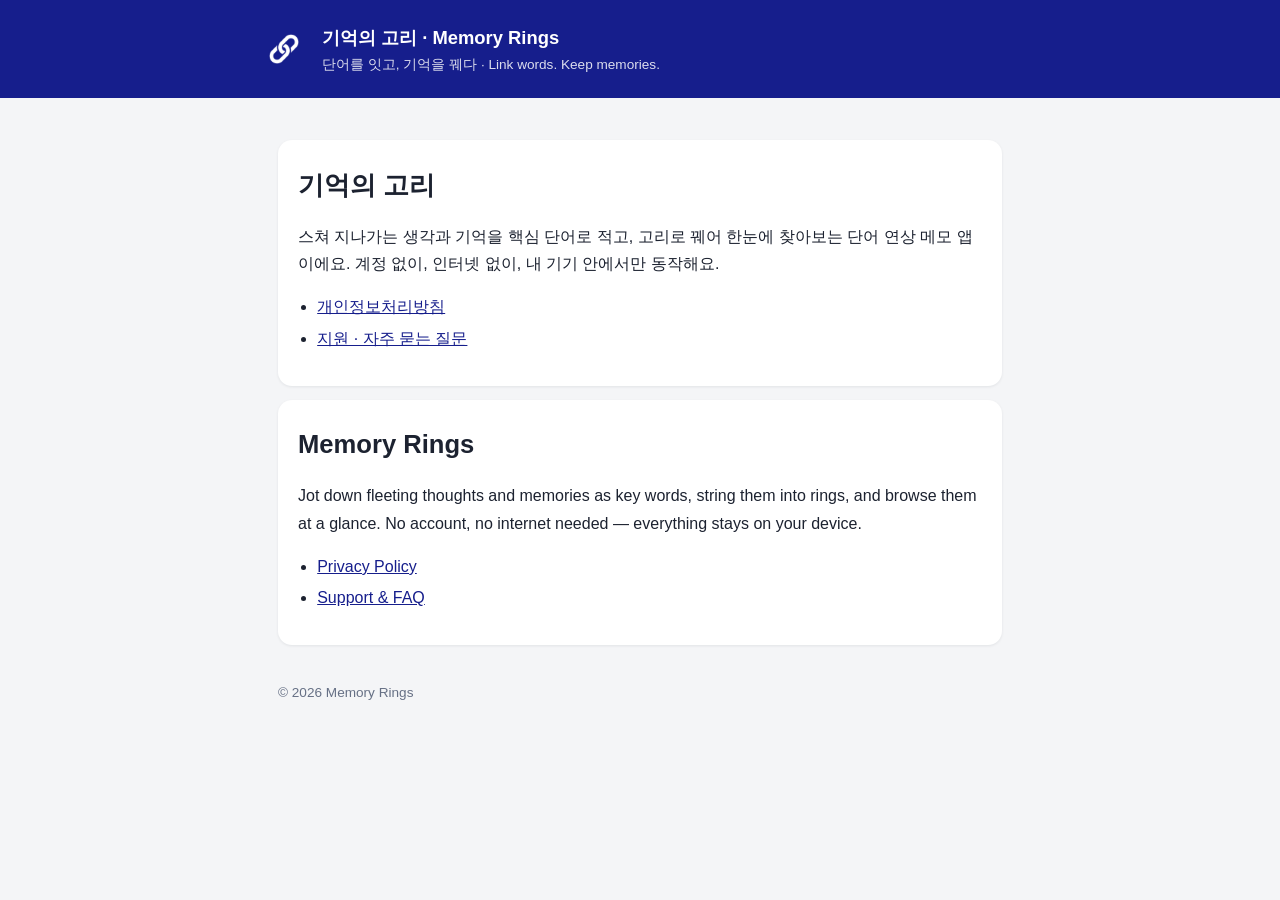
==== index.html @ ac452a6d "Initial commit" ====
<!doctype html><html lang="ko"><head><meta charset="utf-8"><meta name="viewport" content="width=device-width,initial-scale=1"><title>기억의 고리 · Memory Rings</title><link rel="stylesheet" href="style.css"><link rel="icon" href="icon.png"></head>
<body><header class="top"><div class="in"><img src="icon.png" alt=""><div><b>기억의 고리 · Memory Rings</b><span>단어를 잇고, 기억을 꿰다 · Link words. Keep memories.</span></div></div></header>
<main>
<div class="card"><h1>기억의 고리</h1>
<p>스쳐 지나가는 생각과 기억을 핵심 단어로 적고, 고리로 꿰어 한눈에 찾아보는 단어 연상 메모 앱이에요. 계정 없이, 인터넷 없이, 내 기기 안에서만 동작해요.</p>
<ul><li><a href="privacy.html">개인정보처리방침</a></li><li><a href="support.html">지원 · 자주 묻는 질문</a></li></ul></div>
<div class="card"><h1>Memory Rings</h1>
<p>Jot down fleeting thoughts and memories as key words, string them into rings, and browse them at a glance. No account, no internet needed &mdash; everything stays on your device.</p>
<ul><li><a href="privacy.html#en">Privacy Policy</a></li><li><a href="support.html#en">Support &amp; FAQ</a></li></ul></div>
<footer>&copy; 2026 Memory Rings</footer>
</main></body></html>
---- style.css ----
:root{--navy:#161E8C;--ink:#1c2230;--mute:#667085;--bg:#f4f5f7}
*{box-sizing:border-box}body{margin:0;font:16px/1.7 -apple-system,BlinkMacSystemFont,"Segoe UI",Roboto,"Apple SD Gothic Neo","Malgun Gothic","Noto Sans KR",sans-serif;color:var(--ink);background:var(--bg)}
main{max-width:760px;margin:0 auto;padding:28px 18px 60px}
header.top{background:var(--navy);color:#fff;padding:22px 18px}header.top .in{max-width:760px;margin:0 auto;display:flex;align-items:center;gap:14px}
header.top img{width:48px;height:48px;border-radius:11px}header.top b{font-size:1.15rem}header.top span{display:block;font-size:.85rem;opacity:.85}
h1{font-size:1.6rem;margin:.2em 0 .6em}h2{font-size:1.15rem;margin:1.8em 0 .4em;color:var(--navy)}
.card{background:#fff;border-radius:14px;padding:18px 20px;margin:14px 0;box-shadow:0 1px 3px rgba(16,24,40,.08)}
a{color:var(--navy)}nav.lang{margin:0 0 8px;font-size:.9rem}nav.lang a{margin-right:12px}
.todo{background:#fff4cc;padding:1px 6px;border-radius:5px}
footer{color:var(--mute);font-size:.85rem;margin-top:36px}
ul{padding-left:1.2em}li{margin:.25em 0}
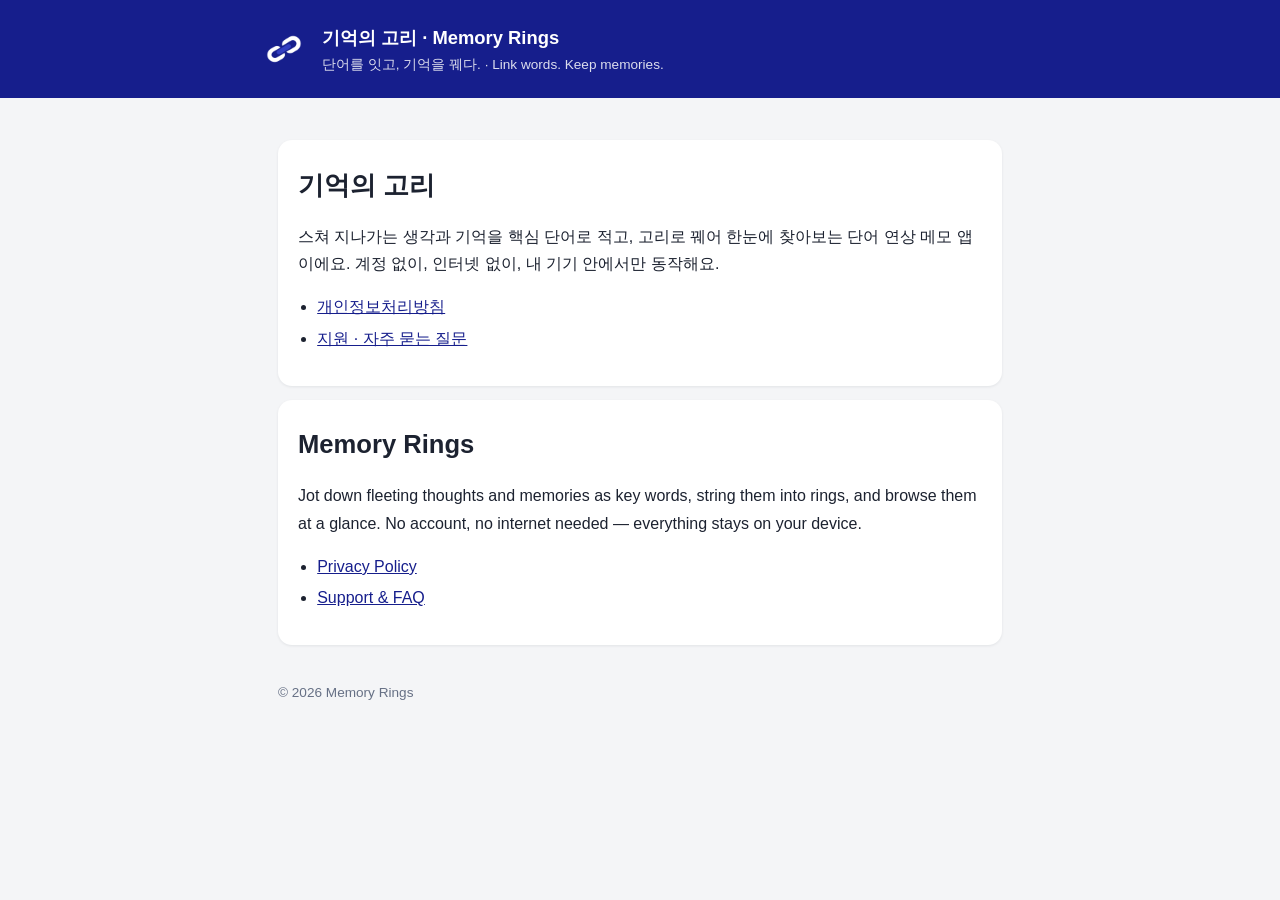
==== commit 9c0af0db: "로고와 부제 업데이트" ====
--- a/index.html
+++ b/index.html
@@ -1,5 +1,5 @@
 <!doctype html><html lang="ko"><head><meta charset="utf-8"><meta name="viewport" content="width=device-width,initial-scale=1"><title>기억의 고리 · Memory Rings</title><link rel="stylesheet" href="style.css"><link rel="icon" href="icon.png"></head>
-<body><header class="top"><div class="in"><img src="icon.png" alt=""><div><b>기억의 고리 · Memory Rings</b><span>단어를 잇고, 기억을 꿰다 · Link words. Keep memories.</span></div></div></header>
+<body><header class="top"><div class="in"><img src="icon.png" alt=""><div><b>기억의 고리 · Memory Rings</b><span>단어를 잇고, 기억을 꿰다. · Link words. Keep memories.</span></div></div></header>
 <main>
 <div class="card"><h1>기억의 고리</h1>
 <p>스쳐 지나가는 생각과 기억을 핵심 단어로 적고, 고리로 꿰어 한눈에 찾아보는 단어 연상 메모 앱이에요. 계정 없이, 인터넷 없이, 내 기기 안에서만 동작해요.</p>
